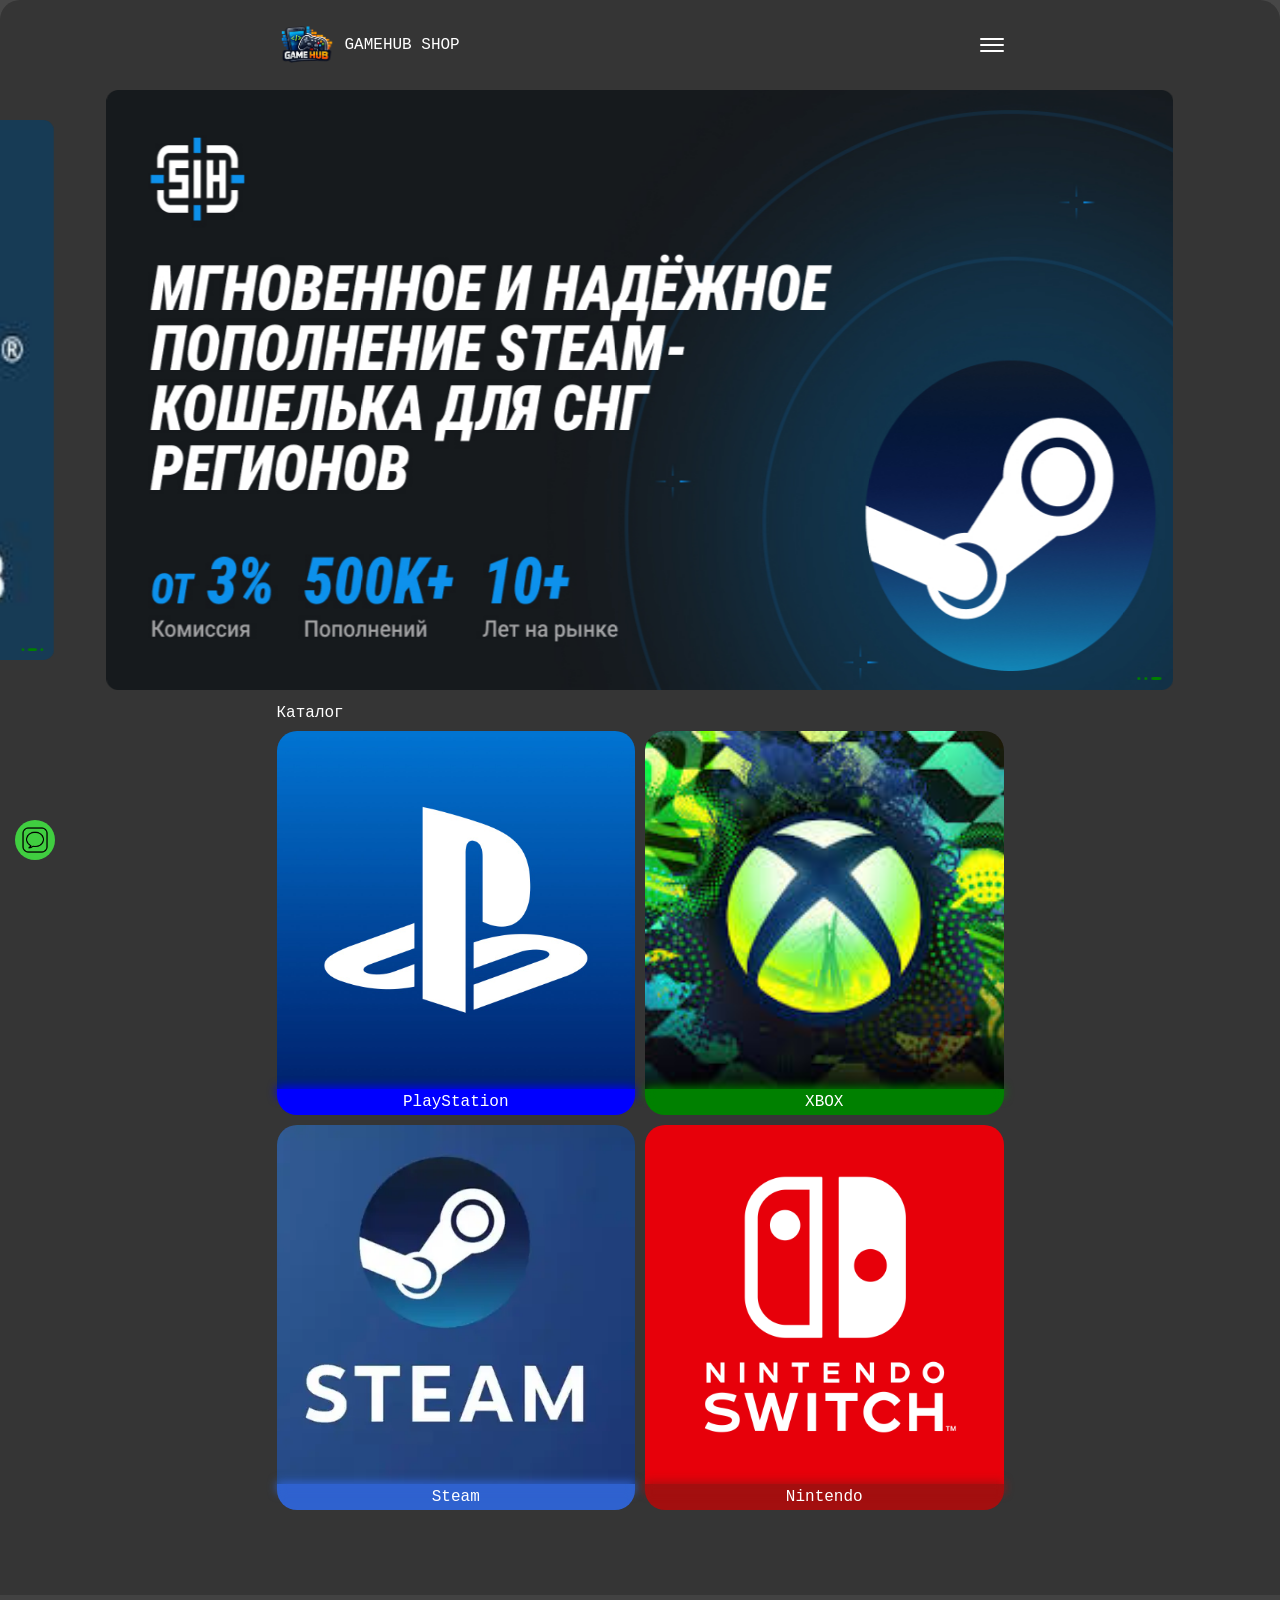
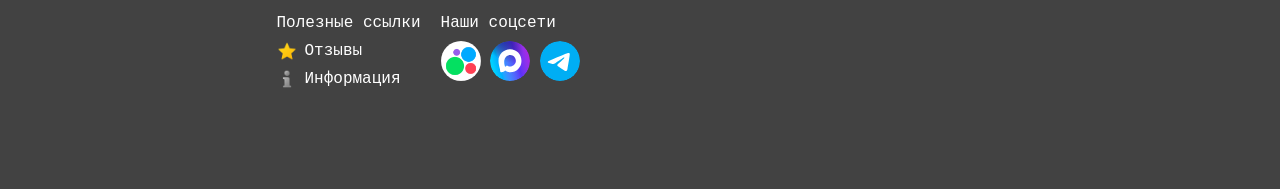
==== index.html @ 371dfe8c "first commit" ====
<!doctype html>
<html lang="en">
  <head>
    <meta charset="UTF-8" />
    <meta name="viewport" content="width=device-width, initial-scale=1.0" />
    <title>Document</title>
    <link rel="stylesheet" href="css/reset.css" />
    <link rel="stylesheet" href="css/swiper-bundle.css" />
    <link rel="stylesheet" href="css/style.css" />
  </head>
  <body>
    <div class="wrapper">
      <header class="header">
        <div class="container">
          <div class="header-wrapper">
            <div class="header-left">
              <div class="header-block">
                <img src="images/game-hub.webp" alt="" />
                <span>GAMEHUB SHOP</span>
              </div>
            </div>
            <div class="header-burger" id="burgerMenuBtn">
              <span></span>
              <span></span>
              <span></span>
            </div>
          </div>
        </div>
      </header>
      <main class="main">
        <section class="slider">
          <div class="swiper swiper-slider">
            <div class="swiper-wrapper">
              <div class="swiper-slide">
                <img src="images/slider/1.jpg" alt="" />
                <div class="slide-pagination">
                  <span class="pagination-item active"></span>
                  <span class="pagination-item"></span>
                  <span class="pagination-item"></span>
                </div>
              </div>
              <div class="swiper-slide">
                <img src="images/slider/2.jpg" alt="" />
                <div class="slide-pagination">
                  <span class="pagination-item"></span>
                  <span class="pagination-item active"></span>
                  <span class="pagination-item"></span>
                </div>
              </div>
              <div class="swiper-slide">
                <img src="images/slider/3.webp" alt="" />
                <div class="slide-pagination">
                  <span class="pagination-item"></span>
                  <span class="pagination-item"></span>
                  <span class="pagination-item active"></span>
                </div>
              </div>
            </div>
          </div>
        </section>
        <section class="catalog">
          <div class="container">
            <div class="catalog-title">Каталог</div>
            <div class="catalog-category">
              <div class="catalog-category-item" data-category="PlayStation">
                <img src="images/category/PlayStation_App_Icon.jpg" alt="" />
                <div
                  style="background-color: blue"
                  class="catalog-category-name"
                >
                  <span>PlayStation</span>
                </div>
              </div>
              <div class="catalog-category-item" data-category="XBOX">
                <img src="images/category/xbox.jfif" alt="" />
                <div
                  style="background-color: green"
                  class="catalog-category-name"
                >
                  <span>XBOX</span>
                </div>
              </div>
              <div class="catalog-category-item" data-category="Steam">
                <img src="images/category/steam.webp" alt="" />
                <div
                  style="background-color: rgb(47, 98, 207)"
                  class="catalog-category-name"
                >
                  <span>Steam</span>
                </div>
              </div>
              <div class="catalog-category-item" data-category="Nintendo">
                <img src="images/category/nintendo.png" alt="" />
                <div
                  style="background-color: rgb(163, 15, 15)"
                  class="catalog-category-name"
                >
                  <span>Nintendo</span>
                </div>
              </div>
            </div>
          </div>
        </section>
        <section class="catalog-main">
          <div class="container">
            <div class="catalog-search"></div>
          </div>
        </section>
      </main>
      <footer class="footer">
        <div class="container">
          <div class="footer-wrapper">
            <div class="footer-links">
              <div class="footer-links-text">Полезные ссылки</div>
              <div class="footer-links-block">
                <a href="#">
                  <img src="images/star.png" alt="" />
                  <span>Отзывы</span>
                </a>
                <a href="#">
                  <img src="images/information.png" alt="" />
                  <span>Информация</span>
                </a>
              </div>
            </div>
            <div class="footer-socials">
              <div class="footer-socials-text">Наши соцсети</div>
              <div class="footer-socials-links">
                <a href="#">
                  <img src="images/avito.png" alt="" />
                </a>
                <a href="#">
                  <img src="images/max.svg" alt="" />
                </a>
                <a href="#">
                  <img src="images/tg.svg" alt="" />
                </a>
              </div>
            </div>
          </div>
        </div>
      </footer>

      <div class="burger-wrap" id="burgerMenu">
        <div class="burger-logo">
          <img src="images/game-hub.webp" alt="" />
          <span>GAMEHUB SHOP</span>
        </div>
        <div class="burger-links">
          <div class="burger-links-text">Полезные ссылки</div>
          <div class="burger-links-wrap">
            <a href="#">
              <img src="images/star.png" alt="" />
              <span>Отзывы</span>
            </a>
            <a href="#">
              <img src="images/information.png" alt="" />
              <span>Информация</span>
            </a>
          </div>
        </div>
        <div class="burger-socials">
          <div class="footer-socials-text">Наши соцсети</div>
          <div class="footer-socials-links">
            <a href="#">
              <img src="images/avito.png" alt="" />
            </a>
            <a href="#">
              <img src="images/max.svg" alt="" />
            </a>
            <a href="#">
              <img src="images/tg.svg" alt="" />
            </a>
          </div>
        </div>
      </div>

      <a href="#" class="messenger-vidjet">
        <img src="images/messenger.png" alt="" />
      </a>
      <button
        id="scrollToTop"
        title="Вернуться наверх"
        aria-label="Вернуться к началу страницы"
      >
        ↑
      </button>
    </div>
  </body>
  <script src="js/swiper-bundle.min.js"></script>
  <script src="js/main.js"></script>
</html>
---- css/style.css ----
@charset "UTF-8";
body {
  background: rgb(71, 71, 71);
  color: #fff;
  font-size: 16px;
  font-family: monospace;
  scroll-behavior: smooth;
}

html,
body {
  height: 100%;
}

.wrapper {
  min-height: 100%;
  display: flex;
  flex-direction: column;
  position: relative;
}

main {
  flex-grow: 1;
  background: rgb(53, 53, 53);
}

.container {
  max-width: 767px;
  margin: 0 auto;
  padding: 0 20px;
}

img {
  max-width: 100%;
  height: auto;
}

section {
  margin-bottom: 15px;
}

.header {
  padding-top: 15px;
  padding-bottom: 15px;
  border-top-left-radius: 20px;
  border-top-right-radius: 20px;
  background: rgb(53, 53, 53);
}

.header-wrapper {
  display: flex;
  justify-content: space-between;
  gap: 20px;
  align-items: center;
}

.header-block {
  display: flex;
  gap: 8px;
  align-items: center;
}

.header-block img {
  max-width: 60px;
}

.header-burger {
  display: flex;
  flex-direction: column;
  gap: 4px;
  cursor: pointer;
  transition: all 1.7s;
}

.header-burger.active {
  opacity: 0;
}

.header-burger span {
  width: 24px;
  height: 2px;
  border-radius: 40px;
  background: #fff;
}

.swiper-slider .swiper-slide {
  height: auto;
  position: relative;
}

.swiper-slider .swiper-slide img {
  height: 100%;
  border-radius: 12px;
}

.swiper-slider .swiper-slide.swiper-slide-prev {
  transform: scale(0.9);
}

.swiper-slider .swiper-slide.swiper-slide-next {
  transform: scale(0.9);
}

.slide-pagination {
  position: absolute;
  bottom: 10px;
  right: 10px;
  left: auto !important;
  text-align: right;
  z-index: 10;
  max-width: -moz-fit-content;
  max-width: fit-content;
  display: flex;
}

.pagination-item {
  width: 3px;
  height: 3px;
  background: rgba(255, 255, 255, 0.5);
  opacity: 1;
  margin: 0 2px;
  border-radius: 50%;
  background: green;
  display: block;
}

.pagination-item.active {
  background: #fff;
  width: 10px;
  border-radius: 25%;
  background: green;
}

.catalog-title {
  margin-bottom: 10px;
}

.catalog-category {
  display: grid;
  grid-template-columns: 1fr 1fr;
  gap: 10px;
}

.catalog-category-item img {
  height: 100%;
  -o-object-fit: cover;
     object-fit: cover;
  border-top-left-radius: 20px;
  border-top-right-radius: 20px;
}

.catalog-category-name {
  padding: 5px 10px;
  text-align: center;
  border-bottom-left-radius: 20px;
  border-bottom-right-radius: 20px;
  position: relative;
}

.catalog-category-name span {
  z-index: 3;
  position: relative;
  color: #fff;
}

.catalog-category-item {
  display: flex;
  flex-direction: column;
}

.catalog-category-name::before {
  content: "";
  position: absolute;
  top: -2px;
  left: 0;
  right: 0;
  height: 10px; /* высота размытой области — ровно 5 px */
  background: inherit;
  filter: blur(5px); /* степень размытия — можно регулировать */
  z-index: 0; /* размещает размытый слой под текстом */
}

.catalog {
  padding-bottom: 70px;
}

.footer {
  padding-top: 20px;
  background: rgb(66, 66, 66);
  padding-bottom: 100px;
}

.footer-wrapper {
  display: flex;
  gap: 20px;
}

.footer-socials-links img {
  max-width: 40px;
  border-radius: 100%;
}

.footer-links-text {
  margin-bottom: 10px;
}

.footer-links-block {
  display: flex;
  flex-direction: column;
  gap: 8px;
}

.footer-links-block a {
  display: flex;
  gap: 8px;
  align-items: center;
}

.footer-links-block img {
  max-width: 20px;
}

.footer-socials-text {
  margin-bottom: 10px;
}

.messenger-vidjet {
  position: fixed;
  bottom: 40px;
  left: 15px;
  width: 40px;
  height: 40px;
  border-radius: 100%;
  background: rgb(64, 206, 64);
  display: flex;
  align-items: center;
  justify-content: center;
  padding: 5px;
  z-index: 1000;
}

#scrollToTop {
  display: none;
  position: fixed;
  bottom: 40px;
  right: 15px;
  z-index: 1000;
  width: 40px;
  height: 40px;
  border: none;
  outline: none;
  background: rgb(64, 206, 64);
  color: white;
  cursor: pointer;
  border-radius: 50%;
  font-size: 20px;
  box-shadow: 0 2px 10px rgba(0, 0, 0, 0.3);
  opacity: 0;
  transition: opacity 0.3s ease;
}

#scrollToTop.visible {
  display: block;
  opacity: 0.7; /* Полупрозрачная при появлении */
}

#scrollToTop:hover {
  opacity: 1; /* Полностью видна при наведении */
  background-color: #555;
}

.burger-logo {
  display: flex;
  gap: 8px;
  align-items: center;
}

.burger-logo img {
  max-width: 60px;
}

.burger-links-text {
  margin-bottom: 10px;
}

.burger-links-wrap {
  display: flex;
  justify-content: flex-start;
  gap: 20px;
  margin-bottom: 30px;
}

.burger-links-wrap a {
  display: flex;
  gap: 8px;
  align-items: center;
}

.burger-links-wrap a img {
  max-width: 20px;
}

.burger-wrap {
  position: fixed;
  top: 0;
  width: 66%;
  height: 100%;
  background: rgb(37, 37, 37);
  z-index: 1000;
  padding: 15px;
  border-top-right-radius: 20px;
  right: -100%;
  box-shadow: -2px 0 10px rgba(0, 0, 0, 0.1);
  transition: right 0.7s ease;
  z-index: 1001;
  overflow-y: auto;
}

.burger-wrap.active {
  right: 0;
}/*# sourceMappingURL=style.css.map */
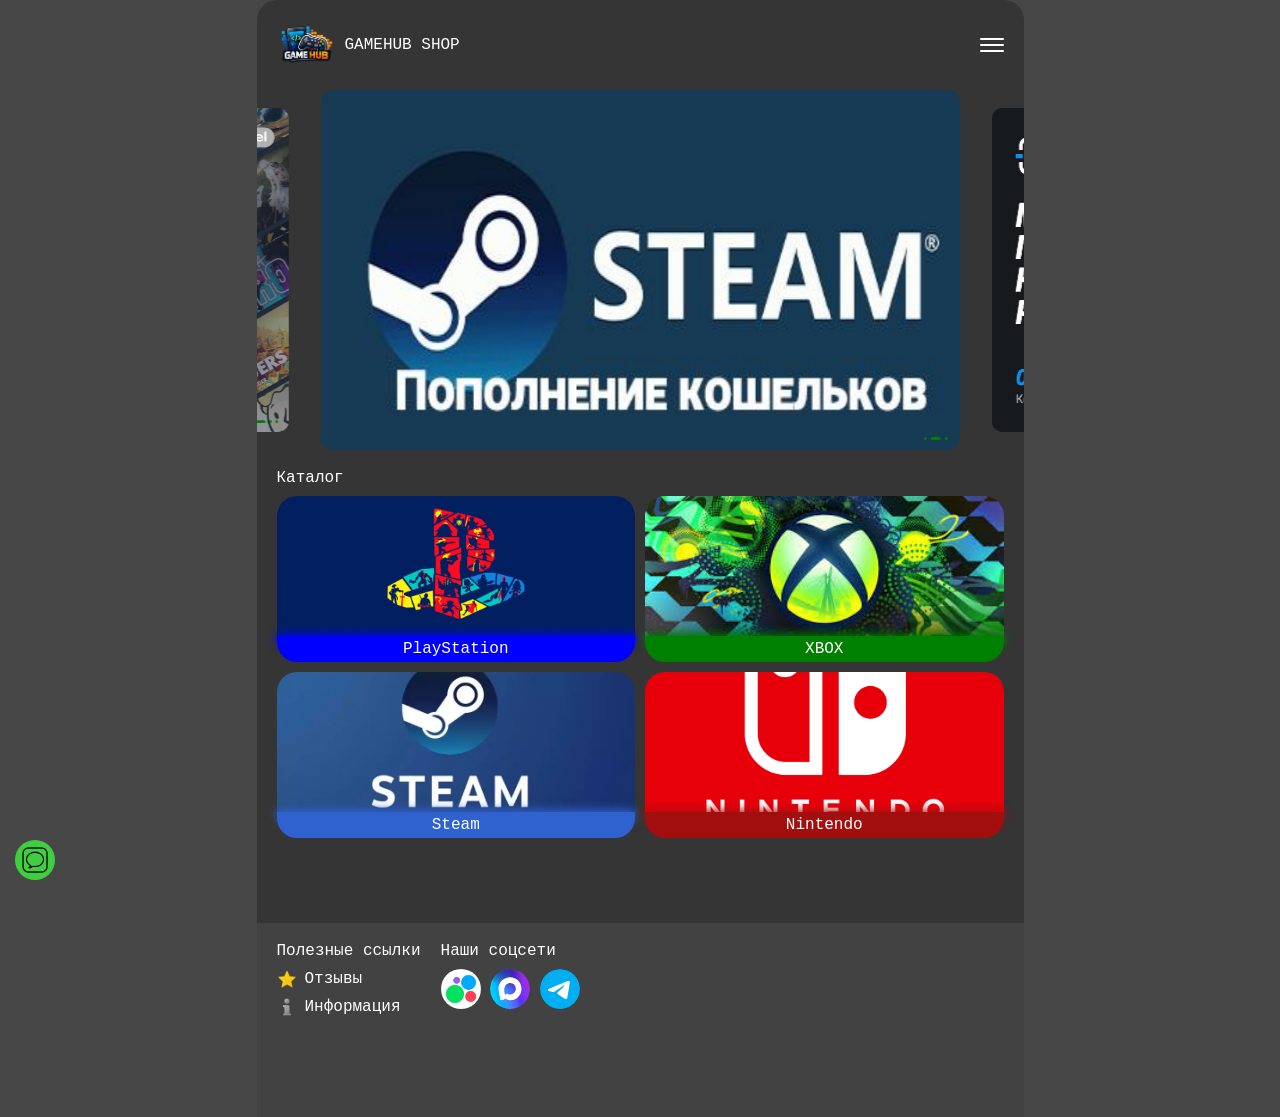
==== commit e066842e: "add cart" ====
--- a/index.html
+++ b/index.html
@@ -103,7 +103,214 @@
         </section>
         <section class="catalog-main">
           <div class="container">
-            <div class="catalog-search"></div>
+            <div class="search-sort-container">
+              <!-- Форма поиска -->
+              <div class="search-wrapper">
+                <input
+                  type="text"
+                  id="searchInput"
+                  placeholder="Поиск товаров..."
+                />
+                <button id="closeSearch" aria-label="Очистить поиск">×</button>
+                <button id="sortSearch" aria-label="Сортировать по">
+                  <img src="images/sort.png" alt="" />
+                </button>
+              </div>
+            </div>
+
+            <div class="row-category-breadcrumbs">
+              <img src="images/arrow-left.png" alt="" />
+              <span class="row-category-breadcrumbs-text">PlayStation</span>
+            </div>
+
+            <div class="tabs-category">
+              <div class="swiper swiper-tabs">
+                <div class="swiper-wrapper">
+                  <div class="swiper-slide">
+                    <div class="tab-category" data-tab-category="Турция">
+                      <div class="tab-category-img">
+                        <img src="images/playst.png" alt="Турция" />
+                      </div>
+
+                      <span>Турция</span>
+                    </div>
+                  </div>
+                  <div class="swiper-slide">
+                    <div class="tab-category" data-tab-category="Индия">
+                      <div class="tab-category-img">
+                        <img src="images/playst.png" alt="Индия" />
+                      </div>
+
+                      <span>Индия</span>
+                    </div>
+                  </div>
+                  <div class="swiper-slide">
+                    <div class="tab-category" data-tab-category="Польша">
+                      <div class="tab-category-img">
+                        <img src="images/playst.png" alt="Польша" />
+                      </div>
+
+                      <span>Польша</span>
+                    </div>
+                  </div>
+                  <div class="swiper-slide">
+                    <div class="tab-category" data-tab-category="США">
+                      <div class="tab-category-img">
+                        <img src="images/playst.png" alt="США" />
+                      </div>
+
+                      <span>США</span>
+                    </div>
+                  </div>
+                  <div class="swiper-slide">
+                    <div class="tab-category" data-tab-category="Италия">
+                      <div class="tab-category-img">
+                        <img src="images/playst.png" alt="Италия" />
+                      </div>
+
+                      <span>Италия</span>
+                    </div>
+                  </div>
+                  <div class="swiper-slide">
+                    <div class="tab-category" data-tab-category="Германия">
+                      <div class="tab-category-img">
+                        <img src="images/playst.png" alt="Германия" />
+                      </div>
+
+                      <span>Германия</span>
+                    </div>
+                  </div>
+                </div>
+              </div>
+            </div>
+
+            <div id="productList" class="product-list">
+              <article
+                class="product-item"
+                data-name="Код PSN - 1000 rs (Индия)"
+                data-price="1000"
+                data-country="Индия"
+                data-rating="5"
+                data-date="2026-04-11"
+              >
+                <img src="images/cards/1.webp" alt="" />
+                <div class="product-price">1000 руб.</div>
+                <div class="product-col">В наличии:<span>28</span></div>
+                <div class="product-name">Код PSN - 1000 rs (Индия)</div>
+                <button class="product-btn">В корзину</button>
+              </article>
+              <article
+                class="product-item"
+                data-name="Код PSN - 1500 rs (Индия)"
+                data-price="1500"
+                data-country="Индия"
+                data-rating="4"
+                data-date="2026-04-15"
+              >
+                <img src="images/cards/1.webp" alt="" />
+                <div class="product-price">1500 руб.</div>
+                <div class="product-col">В наличии:<span>5</span></div>
+                <div class="product-name">Код PSN - 1500 rs (Индия)</div>
+                <button class="product-btn">В корзину</button>
+              </article>
+              <article
+                class="product-item"
+                data-name="Код PSN - 3000 rs (Индия)"
+                data-price="3000"
+                data-country="Индия"
+                data-rating="3"
+                data-date="2026-04-21"
+              >
+                <img src="images/cards/1.webp" alt="" />
+                <div class="product-price">3000 руб.</div>
+                <div class="product-col">В наличии:<span>2</span></div>
+                <div class="product-name">Код PSN - 3000 rs (Индия)</div>
+                <button class="product-btn">В корзину</button>
+              </article>
+              <article
+                class="product-item"
+                data-name="Код PSN - 1000 tl (Турция)"
+                data-price="1000"
+                data-country="Турция"
+                data-rating="50"
+                data-date="2026-04-01"
+              >
+                <img src="images/cards/1.webp" alt="" />
+                <div class="product-price">1000 руб.</div>
+                <div class="product-col">В наличии:<span>10</span></div>
+                <div class="product-name">Код PSN - 1000 tl (Турция)</div>
+                <button class="product-btn">В корзину</button>
+              </article>
+              <article
+                class="product-item"
+                data-name="Код PSN - 1500 tl (Турция)"
+                data-price="1500"
+                data-country="Турция"
+                data-rating="60"
+                data-date="2026-05-11"
+              >
+                <img src="images/cards/1.webp" alt="" />
+                <div class="product-price">1500 руб.</div>
+                <div class="product-col">В наличии:<span>12</span></div>
+                <div class="product-name">Код PSN - 1500 tl (Турция)</div>
+                <button class="product-btn">В корзину</button>
+              </article>
+              <article
+                class="product-item"
+                data-name="Код PSN - 3000 tl (Турция)"
+                data-price="3000"
+                data-country="Турция"
+                data-rating="15"
+                data-date="2025-04-11"
+              >
+                <img src="images/cards/1.webp" alt="" />
+                <div class="product-price">3000 руб.</div>
+                <div class="product-col">В наличии:<span>1</span></div>
+                <div class="product-name">Код PSN - 3000 tl (Турция)</div>
+                <button class="product-btn">В корзину</button>
+              </article>
+            </div>
+          </div>
+        </section>
+
+        <section class="cart hidden">
+          <div class="container">
+            <div class="cart-row">
+              <div class="cart-title">Корзина</div>
+              <div class="cart-row-button">Продолжить покупки</div>
+            </div>
+
+            <div class="cart-col">
+              <span>1</span>
+              Товар
+            </div>
+
+            <div class="cart-wrapper">
+              <div class="cart-item">
+                <div class="cart-item-img">
+                  <img src="images/cards/1.webp" alt="" />
+                </div>
+                <div class="cart-item-center">
+                  <div class="cart-item-price">1000 руб.</div>
+                  <div class="cart-item-name">Турецкий аккаунт</div>
+                  <div class="cart-item-col">
+                    <button class="minus">-</button>
+                    <input type="text" />
+                    <button class="plus">+</button>
+                  </div>
+                </div>
+                <div class="cart-item-close">x</div>
+              </div>
+            </div>
+
+            <div class="cart-bottom">
+              <div class="cart-bottom-col">В корзине 1 товар</div>
+              <div class="cart-bottom-result">
+                Итого:<span>1000</span> рублей
+              </div>
+
+              <button class="cart-bottom-registration">К оформлению</button>
+            </div>
           </div>
         </section>
       </main>
@@ -185,6 +392,49 @@
       >
         ↑
       </button>
+
+      <!-- Выпадающий список сортировки -->
+      <div class="sort-options" aria-label="Сортировка">
+        <div class="sort-text">Сортирвать по</div>
+        <div class="sort-option">
+          <input
+            type="radio"
+            name="sort"
+            id="sort-rating"
+            value="rating"
+            checked
+          />
+          <label for="sort-rating">По рейтингу</label>
+        </div>
+        <div class="sort-option">
+          <input type="radio" name="sort" id="sort-new" value="new" />
+          <label for="sort-new">Новинки</label>
+        </div>
+        <div class="sort-option">
+          <input
+            type="radio"
+            name="sort"
+            id="sort-price-asc"
+            value="price-asc"
+          />
+          <label for="sort-price-asc">Цена: по возрастанию</label>
+        </div>
+        <div class="sort-option">
+          <input
+            type="radio"
+            name="sort"
+            id="sort-price-desc"
+            value="price-desc"
+          />
+          <label for="sort-price-desc">Цена: по убыванию</label>
+        </div>
+      </div>
+
+      <div id="cartBottomBar" class="cart-bottom-bar">
+        <button id="cartButton" class="cart-button">
+          Корзина (<span id="cartCount">0</span>)
+        </button>
+      </div>
     </div>
   </body>
   <script src="js/swiper-bundle.min.js"></script>
--- a/css/style.css
+++ b/css/style.css
@@ -17,6 +17,8 @@
   display: flex;
   flex-direction: column;
   position: relative;
+  max-width: 767px;
+  margin: 0 auto;
 }
 
 main {
@@ -74,6 +76,11 @@
 
 .header-burger.active {
   opacity: 0;
+}
+
+.slider {
+  margin-bottom: 20px;
+  transition: opacity 0.3s ease;
 }
 
 .header-burger span {
@@ -142,7 +149,7 @@
 }
 
 .catalog-category-item img {
-  height: 100%;
+  height: 140px;
   -o-object-fit: cover;
      object-fit: cover;
   border-top-left-radius: 20px;
@@ -190,6 +197,10 @@
   padding-bottom: 100px;
 }
 
+.footer.cart-visible {
+  padding-bottom: 140px;
+}
+
 .footer-wrapper {
   display: flex;
   gap: 20px;
@@ -226,7 +237,7 @@
 
 .messenger-vidjet {
   position: fixed;
-  bottom: 40px;
+  bottom: 20px;
   left: 15px;
   width: 40px;
   height: 40px;
@@ -239,10 +250,18 @@
   z-index: 1000;
 }
 
+.messenger-vidjet.cart-visible {
+  bottom: 80px;
+}
+
+#scrollToTop.cart-visible {
+  bottom: 80px;
+}
+
 #scrollToTop {
   display: none;
   position: fixed;
-  bottom: 40px;
+  bottom: 20px;
   right: 15px;
   z-index: 1000;
   width: 40px;
@@ -318,4 +337,326 @@
 
 .burger-wrap.active {
   right: 0;
+}
+
+.search-sort-container {
+  display: flex;
+  gap: 15px;
+  margin-bottom: 20px;
+  flex-wrap: wrap;
+}
+
+.search-wrapper {
+  position: relative;
+  flex: 1;
+  min-width: 250px;
+}
+
+#searchInput {
+  width: 100%;
+  padding: 12px 40px 12px 15px;
+  border-radius: 20px;
+  font-size: 16px;
+  box-sizing: border-box;
+  background: #242323;
+  color: #fff;
+}
+
+#closeSearch {
+  position: absolute;
+  right: 42px;
+  top: 50%;
+  transform: translateY(-50%);
+  background: none;
+  border: none;
+  font-size: 20px;
+  cursor: pointer;
+  color: #999;
+  width: 24px;
+  height: 24px;
+  display: flex;
+  align-items: center;
+  justify-content: center;
+  opacity: 0;
+  transition: all 0.7s;
+}
+
+#closeSearch.active {
+  opacity: 1;
+}
+
+#closeSearch:hover {
+  color: #333;
+}
+
+.product-list {
+  display: grid;
+  grid-template-columns: 1fr 1fr;
+  gap: 10px;
+}
+
+.product-item {
+  padding: 8px;
+  border-radius: 6px;
+  background: #222222;
+  color: #fff;
+  display: flex;
+  flex-direction: column;
+  align-items: center;
+}
+
+.product-item img {
+  border-radius: 8px;
+  margin-bottom: 15px;
+}
+
+.product-price {
+  margin-bottom: 6px;
+  text-align: center;
+}
+
+.product-col {
+  margin-bottom: 4px;
+  display: flex;
+  gap: 2px;
+  text-align: center;
+  justify-content: center;
+}
+
+.product-name {
+  margin-bottom: 25px;
+  text-align: center;
+  font-size: 14px;
+  line-height: 120%;
+}
+
+.product-btn {
+  width: 100%;
+  border-radius: 8px;
+  background: rgb(78, 202, 78);
+  padding: 8px;
+  color: #fff;
+  height: 36px;
+}
+
+#sortSearch {
+  position: absolute;
+  right: 12px;
+  top: 50%;
+  transform: translateY(-50%);
+  background: none;
+  border: none;
+  font-size: 20px;
+  cursor: pointer;
+  color: #999;
+  width: 24px;
+  height: 24px;
+  display: flex;
+  align-items: center;
+  justify-content: center;
+}
+
+.row-category-breadcrumbs {
+  display: flex;
+  gap: 8px;
+  align-items: center;
+  margin-bottom: 15px;
+}
+
+.row-category-breadcrumbs img {
+  max-width: 30px;
+}
+
+.tab-category {
+  max-width: 80px;
+  display: flex;
+  flex-direction: column;
+  align-items: center;
+  transition: all 0.3s;
+  cursor: pointer;
+}
+
+.tab-category:hover {
+  opacity: 0.5;
+}
+
+.tab-category-img {
+  border-radius: 10px;
+  padding: 5px 10px;
+  background: rgb(43, 42, 42);
+  margin-bottom: 6px;
+}
+
+.swiper-tabs .swiper-slide {
+  max-width: -moz-fit-content;
+  max-width: fit-content;
+}
+
+.tabs-category {
+  margin-bottom: 30px;
+}
+
+.catalog,
+.catalog-main {
+  transition: opacity 0.3s ease-in-out, visibility 0.3s;
+}
+
+.catalog {
+  opacity: 1;
+  visibility: visible;
+  height: auto;
+}
+
+.catalog-main {
+  opacity: 0;
+  visibility: hidden;
+  height: 0;
+  display: none !important;
+}
+
+.cart {
+  opacity: 0;
+  visibility: hidden;
+  height: 0;
+  display: none;
+}
+
+.cart.visible {
+  opacity: 1;
+  visibility: visible;
+  display: block; /* показываем */
+  height: auto;
+}
+
+.catalog.hidden {
+  opacity: 0;
+  visibility: hidden;
+  height: 0;
+  padding: 0;
+  margin: 0;
+}
+
+.slider.hidden {
+  opacity: 0;
+  visibility: hidden;
+  height: 0;
+  padding: 0;
+  margin: 0;
+  opacity: 0;
+}
+
+.catalog-main.visible {
+  opacity: 1;
+  visibility: visible;
+  display: block !important; /* показываем */
+  height: auto;
+}
+
+.sort-options {
+  padding: 15px 15px;
+  font-size: 16px;
+  background: #242323;
+  cursor: pointer;
+  position: fixed;
+  top: -100%;
+  left: 0;
+  width: 100%;
+  transition: all 0.7s;
+  border-radius: 12px;
+}
+
+.sort-options.active {
+  top: 0%;
+  z-index: 1001;
+}
+
+.sort-text {
+  margin-bottom: 15px;
+}
+
+.sort-option {
+  margin-bottom: 8px;
+  display: flex;
+  gap: 8px;
+  align-items: center;
+}
+
+.sort-option input {
+  -webkit-appearance: none;
+     -moz-appearance: none;
+          appearance: none;
+  border: 2px solid rgb(47, 179, 47);
+  width: 18px;
+  height: 18px;
+  border-radius: 100%;
+  position: relative;
+}
+
+.sort-option input::after {
+  content: "";
+  position: absolute;
+  top: 50%;
+  left: 50%;
+  border-radius: 100%;
+  transform: translate(-50%, -50%);
+  width: 8px;
+  height: 8px;
+  background: rgb(47, 179, 47);
+  transition: all 0.7s;
+  opacity: 0;
+}
+
+.sort-option input:checked::after {
+  opacity: 1;
+}
+
+.cart-bottom-bar {
+  position: fixed;
+  bottom: 0;
+  left: 0;
+  right: 0;
+  background: #222222;
+  padding: 10px;
+  box-shadow: 0 -2px 10px rgba(0, 0, 0, 0.1);
+  z-index: 1000;
+}
+
+.cart-button {
+  width: 100%;
+  padding: 12px;
+  background: rgb(47, 179, 47);
+  color: white;
+  border: none;
+  border-radius: 8px;
+  font-size: 16px;
+  cursor: pointer;
+}
+
+.quantity-controls {
+  display: flex;
+  align-items: center;
+  gap: 8px;
+  background: rgb(78, 202, 78);
+  padding: 4px 8px;
+  border-radius: 6px;
+  justify-content: center;
+}
+
+.quantity-btn {
+  width: 28px;
+  height: 28px;
+  display: flex;
+  align-items: center;
+  justify-content: center;
+  cursor: pointer;
+  border-radius: 4px;
+  background: transparent;
+  color: #fff;
+  font-size: 20px;
+}
+
+.quantity-display {
+  min-width: 30px;
+  text-align: center;
+  color: #fff;
 }/*# sourceMappingURL=style.css.map */
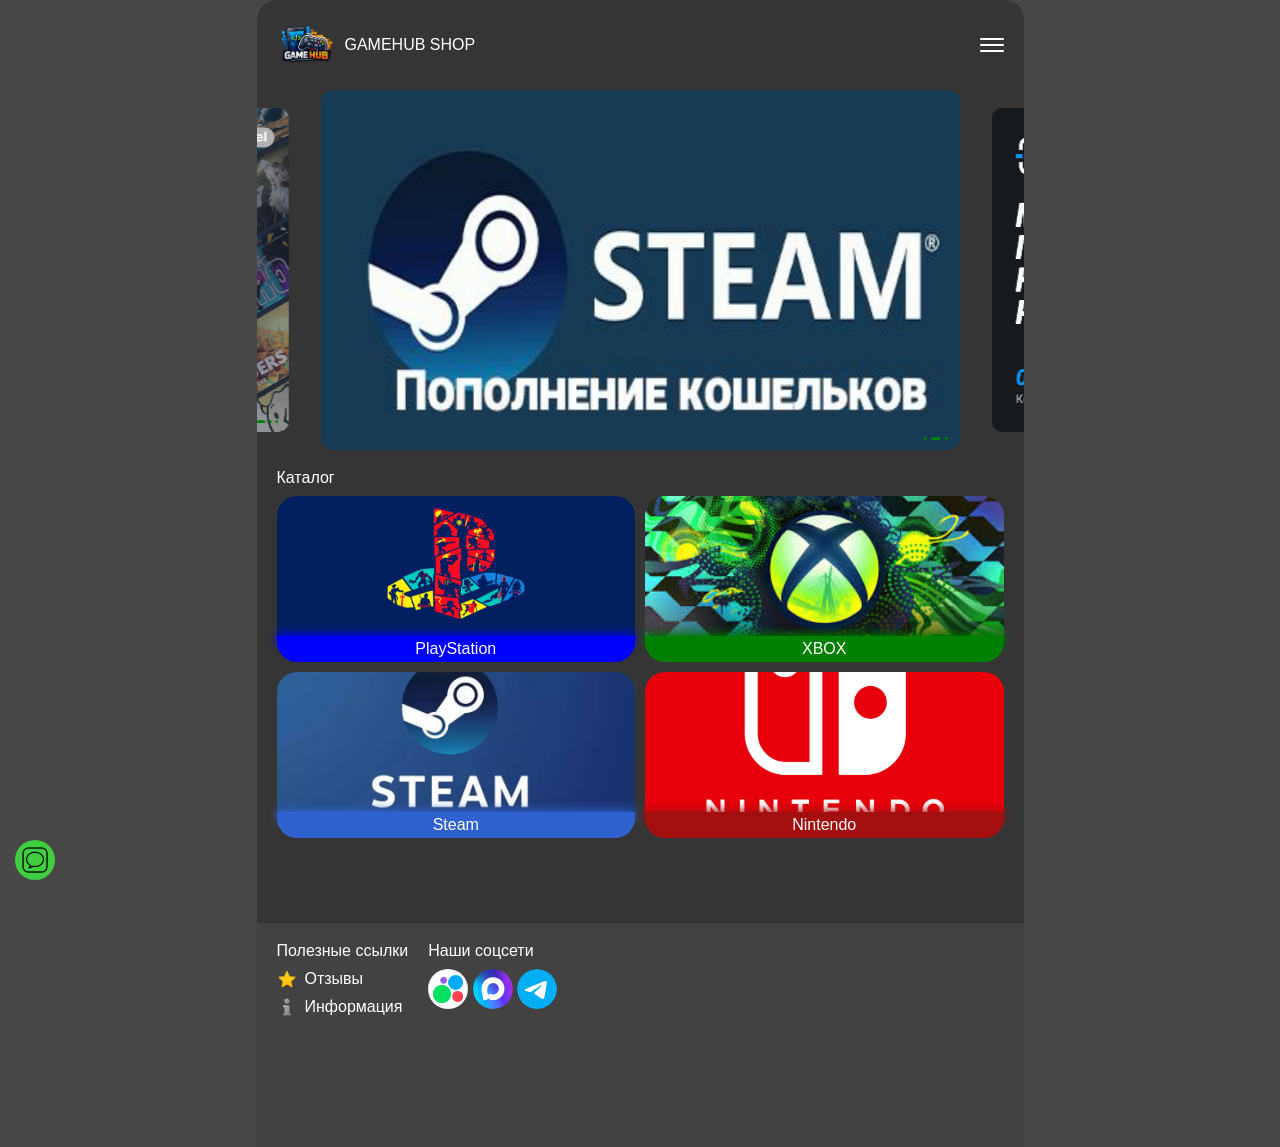
==== commit da5a57b3: "anim" ====
--- a/index.html
+++ b/index.html
@@ -272,47 +272,6 @@
             </div>
           </div>
         </section>
-
-        <section class="cart hidden">
-          <div class="container">
-            <div class="cart-row">
-              <div class="cart-title">Корзина</div>
-              <div class="cart-row-button">Продолжить покупки</div>
-            </div>
-
-            <div class="cart-col">
-              <span>1</span>
-              Товар
-            </div>
-
-            <div class="cart-wrapper">
-              <div class="cart-item">
-                <div class="cart-item-img">
-                  <img src="images/cards/1.webp" alt="" />
-                </div>
-                <div class="cart-item-center">
-                  <div class="cart-item-price">1000 руб.</div>
-                  <div class="cart-item-name">Турецкий аккаунт</div>
-                  <div class="cart-item-col">
-                    <button class="minus">-</button>
-                    <input type="text" />
-                    <button class="plus">+</button>
-                  </div>
-                </div>
-                <div class="cart-item-close">x</div>
-              </div>
-            </div>
-
-            <div class="cart-bottom">
-              <div class="cart-bottom-col">В корзине 1 товар</div>
-              <div class="cart-bottom-result">
-                Итого:<span>1000</span> рублей
-              </div>
-
-              <button class="cart-bottom-registration">К оформлению</button>
-            </div>
-          </div>
-        </section>
       </main>
       <footer class="footer">
         <div class="container">
@@ -386,6 +345,7 @@
         <img src="images/messenger.png" alt="" />
       </a>
       <button
+        class="scrollToTop"
         id="scrollToTop"
         title="Вернуться наверх"
         aria-label="Вернуться к началу страницы"
@@ -431,9 +391,9 @@
       </div>
 
       <div id="cartBottomBar" class="cart-bottom-bar">
-        <button id="cartButton" class="cart-button">
+        <a href="cart.html" id="cartButton" class="cart-button">
           Корзина (<span id="cartCount">0</span>)
-        </button>
+        </a>
       </div>
     </div>
   </body>
--- a/css/style.css
+++ b/css/style.css
@@ -3,7 +3,7 @@
   background: rgb(71, 71, 71);
   color: #fff;
   font-size: 16px;
-  font-family: monospace;
+  font-family: -apple-system, BlinkMacSystemFont, "Segoe UI", Roboto, sans-serif;
   scroll-behavior: smooth;
 }
 
@@ -194,7 +194,7 @@
 .footer {
   padding-top: 20px;
   background: rgb(66, 66, 66);
-  padding-bottom: 100px;
+  padding-bottom: 130px;
 }
 
 .footer.cart-visible {
@@ -248,6 +248,7 @@
   justify-content: center;
   padding: 5px;
   z-index: 1000;
+  transition: all 0.3s;
 }
 
 .messenger-vidjet.cart-visible {
@@ -259,7 +260,6 @@
 }
 
 #scrollToTop {
-  display: none;
   position: fixed;
   bottom: 20px;
   right: 15px;
@@ -276,6 +276,38 @@
   box-shadow: 0 2px 10px rgba(0, 0, 0, 0.3);
   opacity: 0;
   transition: opacity 0.3s ease;
+  transition: all 0.3s;
+  display: flex;
+  align-items: center;
+  justify-content: center;
+}
+
+#scrollToTop::after {
+  content: "";
+  position: absolute;
+  top: 50%;
+  left: 50%;
+  transform: translate(-50%, -50%);
+  border-radius: 100%;
+  width: 60px;
+  height: 60px;
+  filter: blur(2px);
+  background: rgba(64, 206, 64, 0.2);
+  transition: all 0.7s;
+}
+
+#scrollToTop::before {
+  content: "";
+  position: absolute;
+  top: 50%;
+  left: 50%;
+  transform: translate(-50%, -50%);
+  border-radius: 100%;
+  width: 80px;
+  height: 80px;
+  filter: blur(2px);
+  background: rgba(64, 206, 64, 0.1);
+  transition: all 0.7s;
 }
 
 #scrollToTop.visible {
@@ -514,20 +546,6 @@
   display: none !important;
 }
 
-.cart {
-  opacity: 0;
-  visibility: hidden;
-  height: 0;
-  display: none;
-}
-
-.cart.visible {
-  opacity: 1;
-  visibility: visible;
-  display: block; /* показываем */
-  height: auto;
-}
-
 .catalog.hidden {
   opacity: 0;
   visibility: hidden;
@@ -612,13 +630,18 @@
 
 .cart-bottom-bar {
   position: fixed;
-  bottom: 0;
+  bottom: -100%;
   left: 0;
   right: 0;
   background: #222222;
   padding: 10px;
   box-shadow: 0 -2px 10px rgba(0, 0, 0, 0.1);
   z-index: 1000;
+  transition: all 0.7s;
+}
+
+.cart-bottom-bar.visible {
+  bottom: 0%;
 }
 
 .cart-button {
@@ -630,6 +653,8 @@
   border-radius: 8px;
   font-size: 16px;
   cursor: pointer;
+  display: block;
+  text-align: center;
 }
 
 .quantity-controls {
@@ -640,11 +665,28 @@
   padding: 4px 8px;
   border-radius: 6px;
   justify-content: center;
-}
-
+  margin-left: auto;
+  margin-right: auto;
+  max-width: 60%;
+  width: 100%;
+  height: 36px;
+}
+
+.product-btn.loading {
+  animation: widthQuanity 0.5s forwards linear;
+}
+
+@keyframes widthQuanity {
+  0% {
+    max-width: 100%;
+  }
+  100% {
+    max-width: 60%;
+  }
+}
 .quantity-btn {
   width: 28px;
-  height: 28px;
+  height: 20px;
   display: flex;
   align-items: center;
   justify-content: center;
@@ -653,10 +695,311 @@
   background: transparent;
   color: #fff;
   font-size: 20px;
+  margin-top: -4px;
 }
 
 .quantity-display {
   min-width: 30px;
   text-align: center;
   color: #fff;
+}
+
+.cart-row {
+  display: flex;
+  justify-content: space-between;
+  gap: 10px;
+  align-items: center;
+  margin-bottom: 15px;
+}
+
+.cart {
+  padding-top: 20px;
+  border-top-left-radius: 8px;
+  border-top-right-radius: 8px;
+}
+
+.cart-row-button {
+  padding: 10px 15px;
+  border-radius: 8px;
+  background: rgb(61, 60, 60);
+  font-size: 14px;
+}
+
+.cart-col {
+  margin-bottom: 20px;
+  font-size: 14px;
+  color: #969393;
+}
+
+.cart-item {
+  display: flex;
+  gap: 10px;
+  align-items: center;
+  justify-content: space-between;
+}
+
+.cart-wrapper {
+  display: flex;
+  flex-direction: column;
+  gap: 10px;
+  padding-bottom: 30px;
+  border-bottom: 2px solid rgb(75, 75, 75);
+  margin-bottom: 30px;
+}
+
+.cart-item-img {
+  max-width: 60px;
+}
+
+.cart-item-img img {
+  border-radius: 10px;
+}
+
+.cart-item-price {
+  margin-bottom: 6px;
+  font-size: 14px;
+}
+
+.cart-item-name {
+  margin-bottom: 6px;
+  font-size: 15px;
+}
+
+.cart-item-col {
+  display: flex;
+  gap: 5px;
+  align-items: center;
+  max-width: -moz-fit-content;
+  max-width: fit-content;
+  background: rgb(61, 60, 60);
+  padding: 8px 10px;
+  border-radius: 8px;
+}
+
+.cart-item-col input {
+  max-width: 30px;
+  text-align: center;
+  background: transparent;
+  color: #fff;
+}
+
+.minus,
+.plus {
+  font-size: 20px;
+  background: transparent;
+  color: #fff;
+}
+
+.cart-item-close {
+  font-size: 18px;
+  color: #fff;
+}
+
+.cart-bottom-col {
+  font-size: 14px;
+  margin-bottom: 8px;
+}
+
+.cart-bottom-result {
+  font-size: 20px;
+  margin-bottom: 20px;
+}
+
+.cart-bottom-registration {
+  width: 100%;
+  border-radius: 12px;
+  background: rgb(78, 202, 78);
+  padding: 8px;
+  color: #fff;
+  height: 46px;
+  font-size: 16px;
+  position: relative;
+  margin-bottom: 20px;
+  display: flex;
+  align-items: center;
+  justify-content: center;
+}
+
+.cart-item-center {
+  width: 100%;
+  margin-left: 20px;
+}
+
+.cart-bottom-registration::after {
+  content: ">";
+  position: absolute;
+  top: 50%;
+  right: 10px;
+  font-size: 16px;
+  transform: translate(0%, -50%);
+}
+
+.order {
+  margin-top: 20px;
+}
+
+.order-row {
+  display: flex;
+  gap: 10px;
+  align-items: center;
+  justify-content: space-between;
+  margin-bottom: 15px;
+}
+
+.order-close {
+  padding: 10px 10px;
+  border-radius: 8px;
+  background: rgb(61, 60, 60);
+  font-size: 12px;
+}
+
+.order-title {
+  font-size: 20px;
+}
+
+.order-form-text {
+  margin-bottom: 10px;
+}
+
+.order-form-radio-blocks {
+  display: flex;
+  flex-direction: column;
+  gap: 6px;
+  margin-bottom: 20px;
+}
+
+.order-form-radio {
+  display: flex;
+  align-items: center;
+  gap: 8px;
+}
+
+.order-form-radio input {
+  -webkit-appearance: none;
+     -moz-appearance: none;
+          appearance: none;
+  border: 2px solid rgb(47, 179, 47);
+  width: 18px;
+  height: 18px;
+  border-radius: 100%;
+  position: relative;
+}
+
+.order-form-radio input::after {
+  content: "";
+  position: absolute;
+  top: 50%;
+  left: 50%;
+  border-radius: 100%;
+  transform: translate(-50%, -50%);
+  width: 8px;
+  height: 8px;
+  background: rgb(47, 179, 47);
+  transition: all 0.7s;
+  opacity: 0;
+}
+
+.order-form-radio input:checked::after {
+  opacity: 1;
+}
+
+.order-form-text-email {
+  position: relative;
+  max-width: -moz-fit-content;
+  max-width: fit-content;
+}
+
+.order-form-text-email::after {
+  content: "*";
+  color: red;
+  font-size: 14px;
+  position: absolute;
+  top: -4px;
+  right: 3px;
+}
+
+.order-email {
+  width: 100%;
+  padding: 12px 40px 12px 15px;
+  border-radius: 12px;
+  font-size: 16px;
+  box-sizing: border-box;
+  background: #242323;
+  color: #fff;
+}
+
+.order-form {
+  padding-bottom: 30px;
+  border-bottom: 2px solid rgb(75, 75, 75);
+  margin-bottom: 20px;
+}
+
+.order-result {
+  font-size: 20px;
+  margin-bottom: 50px;
+}
+
+.order-sumbit-wrap {
+  position: fixed;
+  bottom: 0;
+  left: 0;
+  right: 0;
+  background: #222222;
+  padding: 10px;
+  box-shadow: 0 -2px 10px rgba(0, 0, 0, 0.1);
+  z-index: 1000;
+}
+
+.order-submit {
+  width: 100%;
+  padding: 12px;
+  background: rgb(47, 179, 47);
+  color: white;
+  border: none;
+  border-radius: 8px;
+  font-size: 16px;
+  cursor: pointer;
+}
+
+.spinner {
+  width: 16px;
+  height: 16px;
+  border: 2px solid #fff;
+  border-top-color: transparent;
+  border-radius: 50%;
+  animation: spin 0.6s linear infinite;
+}
+
+@keyframes spin {
+  0% {
+    transform: rotate(0deg);
+  }
+  100% {
+    transform: rotate(360deg);
+  }
+}
+.button-loader {
+  display: flex;
+  justify-content: center;
+}
+
+.product-image {
+  transition: transform 0.3s ease;
+}
+
+.cart-icon {
+  position: fixed;
+  top: 20px;
+  right: 20px;
+  font-size: 24px;
+  z-index: 1000;
+}
+
+.flying-image {
+  position: fixed;
+  z-index: 999;
+  pointer-events: none;
+  transition: transform 1.5s cubic-bezier(0.25, 0.46, 0.45, 0.94), opacity 1.5s ease;
+  border-radius: 4px;
+  box-shadow: 0 4px 12px rgba(0, 0, 0, 0.2);
 }/*# sourceMappingURL=style.css.map */
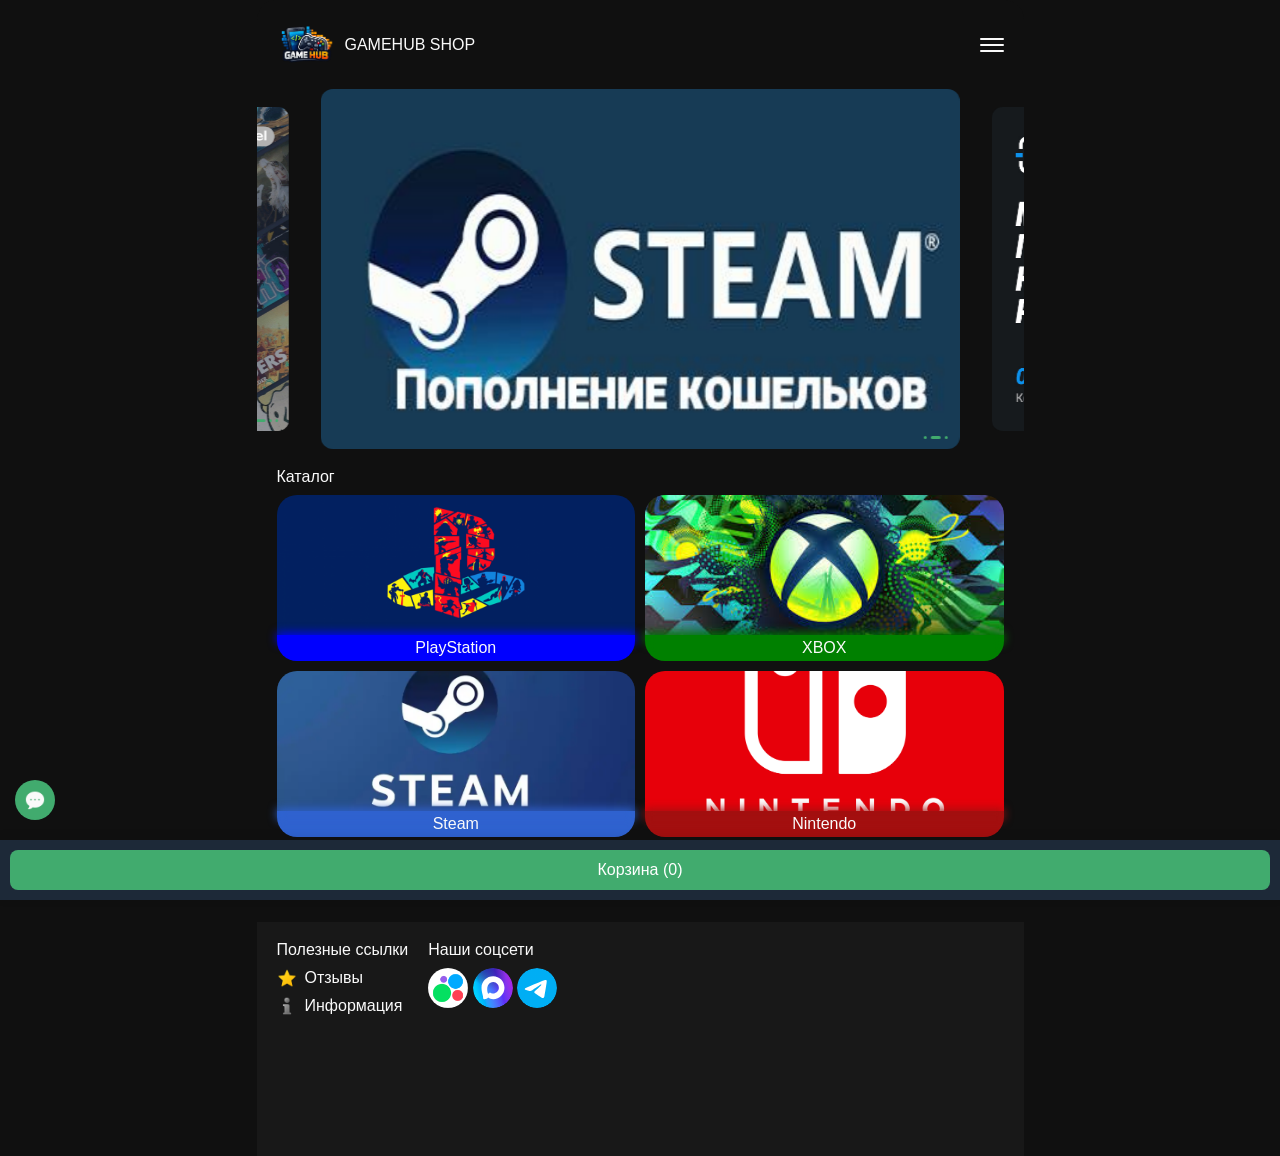
==== commit 54cbb85e: "function add" ====
--- a/index.html
+++ b/index.html
@@ -390,7 +390,7 @@
         </div>
       </div>
 
-      <div id="cartBottomBar" class="cart-bottom-bar">
+      <div id="cartBottomBar" class="cart-bottom-bar visible">
         <a href="cart.html" id="cartButton" class="cart-button">
           Корзина (<span id="cartCount">0</span>)
         </a>
--- a/css/style.css
+++ b/css/style.css
@@ -1,10 +1,11 @@
 @charset "UTF-8";
 body {
-  background: rgb(71, 71, 71);
-  color: #fff;
+  background: #101010;
+  color: #fafafa;
   font-size: 16px;
   font-family: -apple-system, BlinkMacSystemFont, "Segoe UI", Roboto, sans-serif;
   scroll-behavior: smooth;
+  font-weight: 500;
 }
 
 html,
@@ -23,7 +24,7 @@
 
 main {
   flex-grow: 1;
-  background: rgb(53, 53, 53);
+  background: #101010;
 }
 
 .container {
@@ -46,7 +47,8 @@
   padding-bottom: 15px;
   border-top-left-radius: 20px;
   border-top-right-radius: 20px;
-  background: rgb(53, 53, 53);
+  background: #101010;
+  margin-bottom: -1px;
 }
 
 .header-wrapper {
@@ -87,7 +89,7 @@
   width: 24px;
   height: 2px;
   border-radius: 40px;
-  background: #fff;
+  background: #fafafa;
 }
 
 .swiper-slider .swiper-slide {
@@ -127,15 +129,15 @@
   opacity: 1;
   margin: 0 2px;
   border-radius: 50%;
-  background: green;
+  background: #41ab6e;
   display: block;
 }
 
 .pagination-item.active {
-  background: #fff;
+  background: #fafafa;
   width: 10px;
-  border-radius: 25%;
-  background: green;
+  border-radius: 20px;
+  background: #41ab6e;
 }
 
 .catalog-title {
@@ -167,7 +169,7 @@
 .catalog-category-name span {
   z-index: 3;
   position: relative;
-  color: #fff;
+  color: #fafafa;
 }
 
 .catalog-category-item {
@@ -193,7 +195,7 @@
 
 .footer {
   padding-top: 20px;
-  background: rgb(66, 66, 66);
+  background: #181818;
   padding-bottom: 130px;
 }
 
@@ -242,13 +244,29 @@
   width: 40px;
   height: 40px;
   border-radius: 100%;
-  background: rgb(64, 206, 64);
+  background: #41ab6e;
   display: flex;
   align-items: center;
   justify-content: center;
   padding: 5px;
   z-index: 1000;
   transition: all 0.3s;
+  animation: widthVidjet 5s infinite forwards linear;
+}
+
+@keyframes widthVidjet {
+  0% {
+    transform: scale(1);
+  }
+  50% {
+    transform: scale(1.2);
+  }
+  100% {
+    transform: scale(1);
+  }
+}
+.messenger-vidjet img {
+  max-width: 20px;
 }
 
 .messenger-vidjet.cart-visible {
@@ -268,8 +286,8 @@
   height: 40px;
   border: none;
   outline: none;
-  background: rgb(64, 206, 64);
-  color: white;
+  background: #41ab6e;
+  color: #fafafa;
   cursor: pointer;
   border-radius: 50%;
   font-size: 20px;
@@ -294,6 +312,7 @@
   filter: blur(2px);
   background: rgba(64, 206, 64, 0.2);
   transition: all 0.7s;
+  z-index: -1;
 }
 
 #scrollToTop::before {
@@ -308,10 +327,10 @@
   filter: blur(2px);
   background: rgba(64, 206, 64, 0.1);
   transition: all 0.7s;
+  z-index: -1;
 }
 
 #scrollToTop.visible {
-  display: block;
   opacity: 0.7; /* Полупрозрачная при появлении */
 }
 
@@ -356,7 +375,7 @@
   top: 0;
   width: 66%;
   height: 100%;
-  background: rgb(37, 37, 37);
+  background: #101010;
   z-index: 1000;
   padding: 15px;
   border-top-right-radius: 20px;
@@ -386,12 +405,33 @@
 
 #searchInput {
   width: 100%;
-  padding: 12px 40px 12px 15px;
+  padding: 12px 40px 12px 35px;
   border-radius: 20px;
   font-size: 16px;
   box-sizing: border-box;
-  background: #242323;
-  color: #fff;
+  background: #181818;
+  color: #fafafa;
+}
+
+.search-wrapper::after {
+  content: "";
+  position: absolute;
+  top: 50%;
+  left: 15px;
+  transform: translate(0%, -50%);
+  background: url("../images/search.svg");
+  background-repeat: no-repeat;
+  background-size: cover;
+  width: 16px;
+  height: 16px;
+}
+
+#searchInput::-moz-placeholder {
+  color: #fafafa;
+}
+
+#searchInput::placeholder {
+  color: #fafafa;
 }
 
 #closeSearch {
@@ -403,7 +443,7 @@
   border: none;
   font-size: 20px;
   cursor: pointer;
-  color: #999;
+  color: #fafafa;
   width: 24px;
   height: 24px;
   display: flex;
@@ -411,6 +451,7 @@
   justify-content: center;
   opacity: 0;
   transition: all 0.7s;
+  line-height: 103%;
 }
 
 #closeSearch.active {
@@ -430,8 +471,8 @@
 .product-item {
   padding: 8px;
   border-radius: 6px;
-  background: #222222;
-  color: #fff;
+  background: #181818;
+  color: #fafafa;
   display: flex;
   flex-direction: column;
   align-items: center;
@@ -465,10 +506,11 @@
 .product-btn {
   width: 100%;
   border-radius: 8px;
-  background: rgb(78, 202, 78);
+  background: #41ab6e;
   padding: 8px;
-  color: #fff;
+  color: #fafafa;
   height: 36px;
+  line-height: 110%;
 }
 
 #sortSearch {
@@ -515,7 +557,7 @@
 .tab-category-img {
   border-radius: 10px;
   padding: 5px 10px;
-  background: rgb(43, 42, 42);
+  background: #181818;
   margin-bottom: 6px;
 }
 
@@ -573,7 +615,7 @@
 .sort-options {
   padding: 15px 15px;
   font-size: 16px;
-  background: #242323;
+  background: #181818;
   cursor: pointer;
   position: fixed;
   top: -100%;
@@ -603,7 +645,7 @@
   -webkit-appearance: none;
      -moz-appearance: none;
           appearance: none;
-  border: 2px solid rgb(47, 179, 47);
+  border: 2px solid #41ab6e;
   width: 18px;
   height: 18px;
   border-radius: 100%;
@@ -619,7 +661,7 @@
   transform: translate(-50%, -50%);
   width: 8px;
   height: 8px;
-  background: rgb(47, 179, 47);
+  background: #41ab6e;
   transition: all 0.7s;
   opacity: 0;
 }
@@ -633,7 +675,7 @@
   bottom: -100%;
   left: 0;
   right: 0;
-  background: #222222;
+  background: #1d2938;
   padding: 10px;
   box-shadow: 0 -2px 10px rgba(0, 0, 0, 0.1);
   z-index: 1000;
@@ -647,7 +689,7 @@
 .cart-button {
   width: 100%;
   padding: 12px;
-  background: rgb(47, 179, 47);
+  background: #41ab6e;
   color: white;
   border: none;
   border-radius: 8px;
@@ -661,7 +703,7 @@
   display: flex;
   align-items: center;
   gap: 8px;
-  background: rgb(78, 202, 78);
+  background: #41ab6e;
   padding: 4px 8px;
   border-radius: 6px;
   justify-content: center;
@@ -673,7 +715,7 @@
 }
 
 .product-btn.loading {
-  animation: widthQuanity 0.5s forwards linear;
+  animation: widthQuanity 0.7s forwards linear;
 }
 
 @keyframes widthQuanity {
@@ -693,7 +735,7 @@
   cursor: pointer;
   border-radius: 4px;
   background: transparent;
-  color: #fff;
+  color: #fafafa;
   font-size: 20px;
   margin-top: -4px;
 }
@@ -701,7 +743,7 @@
 .quantity-display {
   min-width: 30px;
   text-align: center;
-  color: #fff;
+  color: #fafafa;
 }
 
 .cart-row {
@@ -721,14 +763,14 @@
 .cart-row-button {
   padding: 10px 15px;
   border-radius: 8px;
-  background: rgb(61, 60, 60);
+  background: #181818;
   font-size: 14px;
 }
 
 .cart-col {
   margin-bottom: 20px;
   font-size: 14px;
-  color: #969393;
+  color: #868686;
 }
 
 .cart-item {
@@ -771,33 +813,45 @@
   align-items: center;
   max-width: -moz-fit-content;
   max-width: fit-content;
-  background: rgb(61, 60, 60);
+  background: #181818;
   padding: 8px 10px;
   border-radius: 8px;
+}
+
+.cart-item-col .minus,
+.cart-item-col .plus {
+  margin-top: -4px;
+  width: 28px;
+  height: 28px;
+  display: flex;
+  align-items: center;
+  justify-content: center;
+  line-height: 1;
 }
 
 .cart-item-col input {
   max-width: 30px;
   text-align: center;
   background: transparent;
-  color: #fff;
+  color: #fafafa;
 }
 
 .minus,
 .plus {
   font-size: 20px;
   background: transparent;
-  color: #fff;
+  color: #fafafa;
 }
 
 .cart-item-close {
   font-size: 18px;
-  color: #fff;
+  color: #fafafa;
 }
 
 .cart-bottom-col {
   font-size: 14px;
   margin-bottom: 8px;
+  color: #868686;
 }
 
 .cart-bottom-result {
@@ -808,9 +862,9 @@
 .cart-bottom-registration {
   width: 100%;
   border-radius: 12px;
-  background: rgb(78, 202, 78);
+  background: #41ab6e;
   padding: 8px;
-  color: #fff;
+  color: #fafafa;
   height: 46px;
   font-size: 16px;
   position: relative;
@@ -847,12 +901,19 @@
 }
 
 .order-close {
-  padding: 10px 10px;
+  padding: 10px 15px;
   border-radius: 8px;
-  background: rgb(61, 60, 60);
-  font-size: 12px;
-}
-
+  background: #181818;
+  font-size: 14px;
+  text-align: center;
+}
+
+@media (max-width: 380px) {
+  .order-close,
+  .cart-row-button {
+    font-size: 12px;
+  }
+}
 .order-title {
   font-size: 20px;
 }
@@ -878,7 +939,7 @@
   -webkit-appearance: none;
      -moz-appearance: none;
           appearance: none;
-  border: 2px solid rgb(47, 179, 47);
+  border: 2px solid #41ab6e;
   width: 18px;
   height: 18px;
   border-radius: 100%;
@@ -894,7 +955,7 @@
   transform: translate(-50%, -50%);
   width: 8px;
   height: 8px;
-  background: rgb(47, 179, 47);
+  background: #41ab6e;
   transition: all 0.7s;
   opacity: 0;
 }
@@ -924,13 +985,13 @@
   border-radius: 12px;
   font-size: 16px;
   box-sizing: border-box;
-  background: #242323;
-  color: #fff;
+  background: #181818;
+  color: #fafafa;
 }
 
 .order-form {
   padding-bottom: 30px;
-  border-bottom: 2px solid rgb(75, 75, 75);
+  border-bottom: 2px solid #181818;
   margin-bottom: 20px;
 }
 
@@ -944,7 +1005,7 @@
   bottom: 0;
   left: 0;
   right: 0;
-  background: #222222;
+  background: #1d2938;
   padding: 10px;
   box-shadow: 0 -2px 10px rgba(0, 0, 0, 0.1);
   z-index: 1000;
@@ -953,7 +1014,7 @@
 .order-submit {
   width: 100%;
   padding: 12px;
-  background: rgb(47, 179, 47);
+  background: #41ab6e;
   color: white;
   border: none;
   border-radius: 8px;
@@ -964,7 +1025,7 @@
 .spinner {
   width: 16px;
   height: 16px;
-  border: 2px solid #fff;
+  border: 2px solid #fafafa;
   border-top-color: transparent;
   border-radius: 50%;
   animation: spin 0.6s linear infinite;
